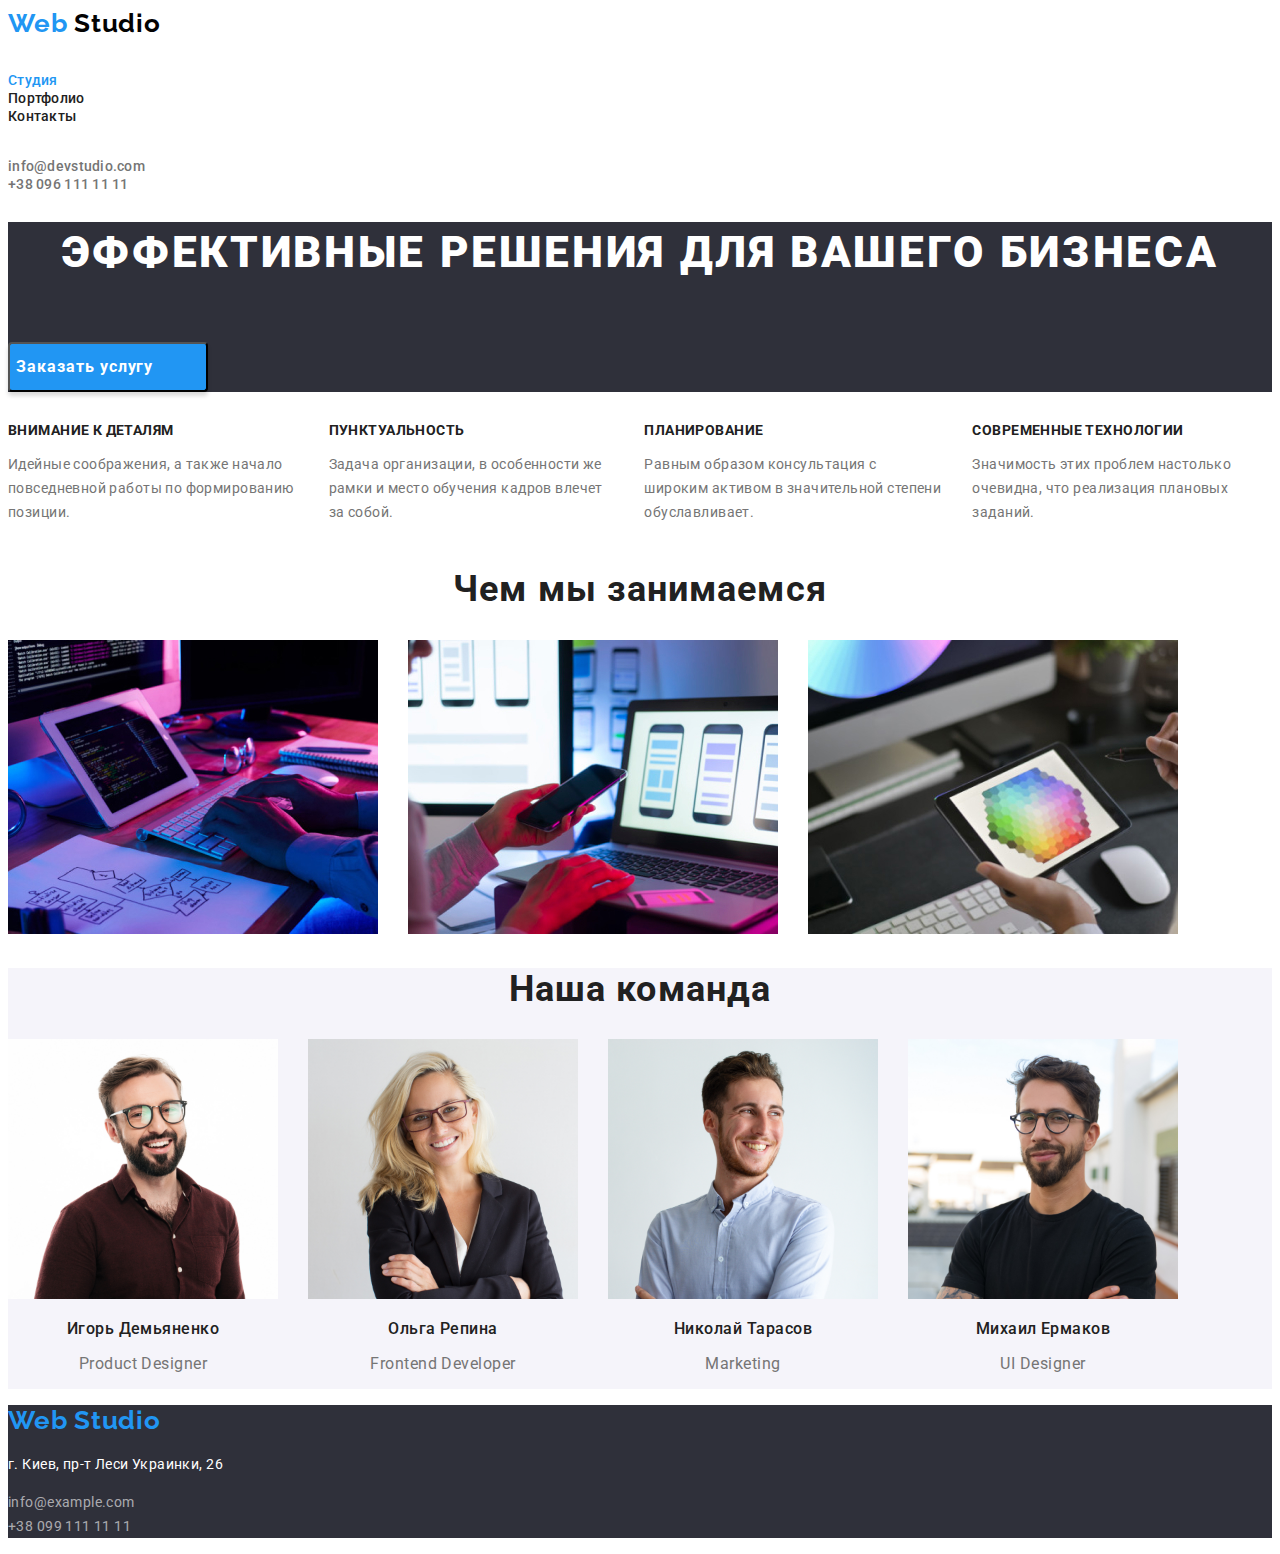
==== index.html @ d00d1851 "upd" ====
<!DOCTYPE html>
<html lang="ru">

<head>
    <meta charset="UTF-8" />
    <meta name="viewport" content="width=device-width, initial-scale=1.0" />
    <link rel="stylesheet" href="css/styles.css" />
    <link rel="preconnect" href="https://fonts.gstatic.com">
    <link rel="stylesheet"
        href="https://fonts.googleapis.com/css2?family=Raleway:wght@700&family=Roboto:wght@400;500;700;900&display=swap">
    <title>Web Studio</title>
</head>

<body>
    <header class="header">
        <div class="header-logo">
            <a href="./index.html" class="brand-logo">Web
                <span style="color: rgb(3, 3, 3);">Studio</span>
            </a>
        </div>
        <nav class="header-nav">
            <ul class="header-nav-list">
                <li class="header-nav-list-item">
                    <a class="header-nav-list-link header-nav-list-link_active" href="./index.html">Студия</a>
                </li>
                <li class="header-nav-list-item">
                    <a class="header-nav-list-link" href="./portfolio.html">Портфолио</a>
                </li>
                <li class="header-nav-list-item">
                    <a class="header-nav-list-link" href="#Контакты">Контакты</a>
                </li>
            </ul>
        </nav>
        <address class="address">
            <ul class="address-item">
                <li class="address-list">
                    <a class="address-mail" href="mailto:info@devstudio.com">info@devstudio.com</a>
                </li>
                <li class="address-list">
                    <a class="address-tel" href="tel:+380961111111">+38 096 111 11 11</a>
                </li>
            </ul>
        </address>
    </header>
    <main>
        <section class="hero">
            <h1 class="hero-title">Эффективные решения для вашего бизнеса</h1>
            <button class="modal-btn" type="button">Заказать услугу</button>
        </section>
        <section class="section-feature">
            <h2 hidden class="section-feature-title">Особенности</h2>
            <ul class="section-feature-item">
                <li class="section-feature-list">
                    <h3 class="section-feature-title">Внимание к деталям</h3>
                    <p class="section-feature-description">Идейные соображения, а также начало повседневной работы по формированию позиции.</p>
                </li>
                <li class="section-feature-list">
                    <h3 class="section-feature-title">Пунктуальность</h3>
                    <p class="section-feature-description">Задача организации, в особенности же рамки и место обучения кадров влечет за собой.</p>
                </li>
                <li class="section-feature-list">
                    <h3 class="section-feature-title">Планирование</h3>
                    <p class="section-feature-description">Равным образом консультация с широким активом в значительной степени обуславливает.</p>
                </li>
                <li class="section-feature-list">
                    <h3 class="section-feature-title">Современные технологии</h3>
                    <p class="section-feature-description">Значимость этих проблем настолько очевидна, что реализация плановых заданий.</p>
                </li>
            </ul>
        </section>
        <section class="services">
            <h2 class="section-services-title">Чем мы занимаемся</h2>
            <ul class="section-services-item">
                <li class="section-services-list">
                    <img src="./images/main-site-pics/workplace.jpg" alt="компьютер" width="370" height="294">
                </li>
                <li class="section-services-list">
                    <img src="./images/main-site-pics/desktop.jpg" alt="ноутбук" width="370" height="294">
                </li>
                <li class="section-services-list">
                    <img src="./images/main-site-pics/tablet.jpg" alt="планшет" width="370" height="294">
                </li>
            </ul>
        </section>
        <section class="section-team">
            <h2 class="section-team-title">Наша команда</h2>
            <ul class="section-team-item">
                <li class="section-team-list">
                    <img src="./images/main-site-team/igor.jpg" alt="Игорь Демьяненко" width="270" height="260" />
                    <h3 class="section-team-subtitle">Игорь Демьяненко</h3>
                    <p class="section-team-description">Product Designer</p>
                </li>
                <li class="section-team-list">
                    <img src="./images/main-site-team/olya.jpg" alt="Ольга Репина" width="270" height="260" />
                    <h3 class="section-team-subtitle">Ольга Репина</h3>
                    <p class="section-team-description">Frontend Developer</p>
                </li>
                <li class="section-team-list">
                    <img src="./images/main-site-team/kolya.jpg" alt="Николай Тарасов" width="270" height="260" />
                    <h3 class="section-team-subtitle">Николай Тарасов</h3>
                    <p class="section-team-description">Marketing</p>
                </li>
                <li class="section-team-list">
                    <img src="./images/main-site-team/misha.jpg" alt="Михаил Ермаков" width="270" height="260" />
                    <h3 class="section-team-subtitle">Михаил Ермаков</h3>
                    <p class="section-team-description">UI Designer</p>
                </li>
            </ul>
        </section>
    </main>
    <footer class="footer">
        <div class="footer-logo">
            <a href="./index.html" class="brand-logo">Web Studio<span style="color: rgb(255, 255, 255);"</span>
            </a>
        </div>
        <address class="footer-address">
            <ul class="footer-address-item">
                <li class="footer-address-list">
                    <p class="footer-address-description">г. Киев, пр-т Леси Украинки, 26</p>
                </li>
                <li class="footer-address-list">
                    <a class="footer-address-mail" href="mailto:info@example.com">info@example.com</a>
                </li>
                <li class="footer-address-list">
                    <a class="footer-address-tel" href="tel:+380991111111">+38 099 111 11 11</a>
                </li>
            </ul>
        </address>
    </footer>
</body>

</html>
---- css/styles.css ----
:root {
  --accent-color: #2196f3;
  --accent-background: #2196f3;
}

.address,
.footer-address {
  font-style: normal;
}

.brand-logo,
.header-nav-list-link:hover,
.header-nav-list-link:focus,
.address-mail:hover,
.address-mail:focus {
  color: var(--accent-color);
}

.modal-btn,
.filters-modal-btn:hover,
.filters-modal-btn:focus {
  background: var(--accent-color);
}

.section-feature-item,
.section-services-item,
.section-team-item,
.section-filters-item {
  display: flex;
}

li {
  list-style-type: none;
}
ul {
  padding-left: 0;
}

a {
  text-decoration: none;
}

.brand-logo {
  font-family: Raleway;
  font-weight: bold;
  font-size: 26px;
  line-height: 1.193;
  letter-spacing: 0.03em;
  width: 145px;
  height: 31px;
  left: 215px;
  top: 24px;
  margin-bottom: 25px;
  margin-top: 24px;
}

.header-nav-list {
  margin-left: 0px;
  margin-bottom: 32px;
  margin-top: 32px;
}

.header-nav-list-link {
  font-family: Roboto;
  font-weight: 500;
  font-size: 14px;
  line-height: 1.143;
  letter-spacing: 0.02em;
  color: #212121;
  margin-left: 0px;
  margin-bottom: 0px;
  margin-top: 0px;
}

.header-nav-list-link_active {
  color: #2196f3;
}

.address-mail,
.address-tel {
  font-family: Roboto;
  font-weight: 500;
  font-size: 14px;
  line-height: 1.143;
  letter-spacing: 0.02em;
  color: #757575;
}

.hero {
  left: 0px;
  top: 80px;
  background: #2f303a;
}

.hero-title {
  font-family: Roboto;
  font-weight: 900;
  font-size: 44px;
  line-height: 1.364;
  text-align: center;
  letter-spacing: 0.06em;
  text-transform: uppercase;
  color: #ffffff;
  padding-bottom: 30px;
}

.modal-btn {
  font-family: Roboto;
  font-weight: bold;
  font-size: 16px;
  line-height: 1.875;
  display: flex;
  align-items: center;
  text-align: center;
  letter-spacing: 0.06em;
  color: #ffffff;
  box-shadow: 0px 4px 4px rgba(0, 0, 0, 0.15);
  border-radius: 4px;
  width: 200px;
  height: 50px;
  left: 700px;
  top: 430px;
}

.modal-btn:hover,
.modal-btn:focus {
  background: #188ce8;
}

.section-feature-list {
  margin-right: 30px;
}
.section-feature-title {
  font-family: Roboto;
  font-weight: bold;
  font-size: 14px;
  line-height: 1.143;
  letter-spacing: 0.03em;
  text-transform: uppercase;
  color: #212121;
}

.section-feature-description {
  font-family: Roboto;
  font-weight: normal;
  font-size: 14px;
  line-height: 1.715;
  letter-spacing: 0.03em;
  color: #757575;
}

.section-services-list {
  margin-right: 30px;
}

.section-services-title {
  font-family: Roboto;
  font-weight: bold;
  font-size: 36px;
  line-height: 1.167;
  text-align: center;
  letter-spacing: 0.03em;
  color: #212121;
}

.section-team {
  background: #f5f4fa;
}

.section-team-list {
  margin-right: 30px;
}

.section-team-title {
  font-family: Roboto;
  font-weight: bold;
  font-size: 36px;
  line-height: 1.167;
  text-align: center;
  letter-spacing: 0.03em;
  color: #212121;
}

.section-team-subtitle {
  font-family: Roboto;
  font-weight: 500;
  font-size: 16px;
  line-height: 1.187;
  text-align: center;
  letter-spacing: 0.03em;
  color: #212121;
}
.section-team-description {
  font-family: Roboto;
  font-weight: normal;
  font-size: 16px;
  line-height: 1.187;
  text-align: center;
  letter-spacing: 0.03em;
  color: #757575;
}

.footer {
  background: #2f303a;
}
.footer-address-description {
  font-family: Roboto;
  font-weight: normal;
  font-size: 14px;
  line-height: 1.715;
  letter-spacing: 0.03em;
  color: #ffffff;
}

.footer-address-mail,
.footer-address-tel {
  font-family: Roboto;
  font-weight: normal;
  font-size: 14px;
  line-height: 1.715;
  letter-spacing: 0.03em;
  color: rgba(255, 255, 255, 0.6);
}

.section-filters-item {
  margin-bottom: 20px;
}

.filters-modal-btn_active {
  background-color: #2196f3;
}

.filters-modal-btn {
  font-family: Roboto;
  font-weight: 500;
  font-size: 16px;
  line-height: 2;
  text-align: center;
  letter-spacing: 0.03em;
  color: #212121;
  background: #f5f4fa;
  box-shadow: 0px 3px 1px rgba(0, 0, 0, 0.1), 0px 1px 2px rgba(0, 0, 0, 0.08),
    0px 2px 2px rgba(0, 0, 0, 0.12);
  border-radius: 4px;
  padding-top: 6px;
  padding-bottom: 6px;
  padding-right: 22px;
  padding-left: 22px;
  margin-right: 8px;
  margin-bottom: 50px;
}
.filters-modal-btn:hover,
.filters-modal-btn:focus {
  color: #ffffff;
}

.projects-list {
  margin-right: 30px;
}
.projects-item {
  display: flex;
  flex-wrap: wrap;
}

.projects-subtitle {
  font-family: Roboto;
  font-weight: bold;
  font-size: 18px;
  line-height: 2;
  letter-spacing: 0.06em;
  color: #212121;
}

.projects-subtitle-description {
  font-family: Roboto;
  font-weight: normal;
  font-size: 16px;
  line-height: 1.875;
  letter-spacing: 0.03em;
  color: #757575;
}

.footer-address-description,
.footer-address-mail,
.footer-address-tel {
  font-family: Roboto;
  font-weight: normal;
  font-size: 14px;
  line-height: 1.715;
  letter-spacing: 0.03em;
}
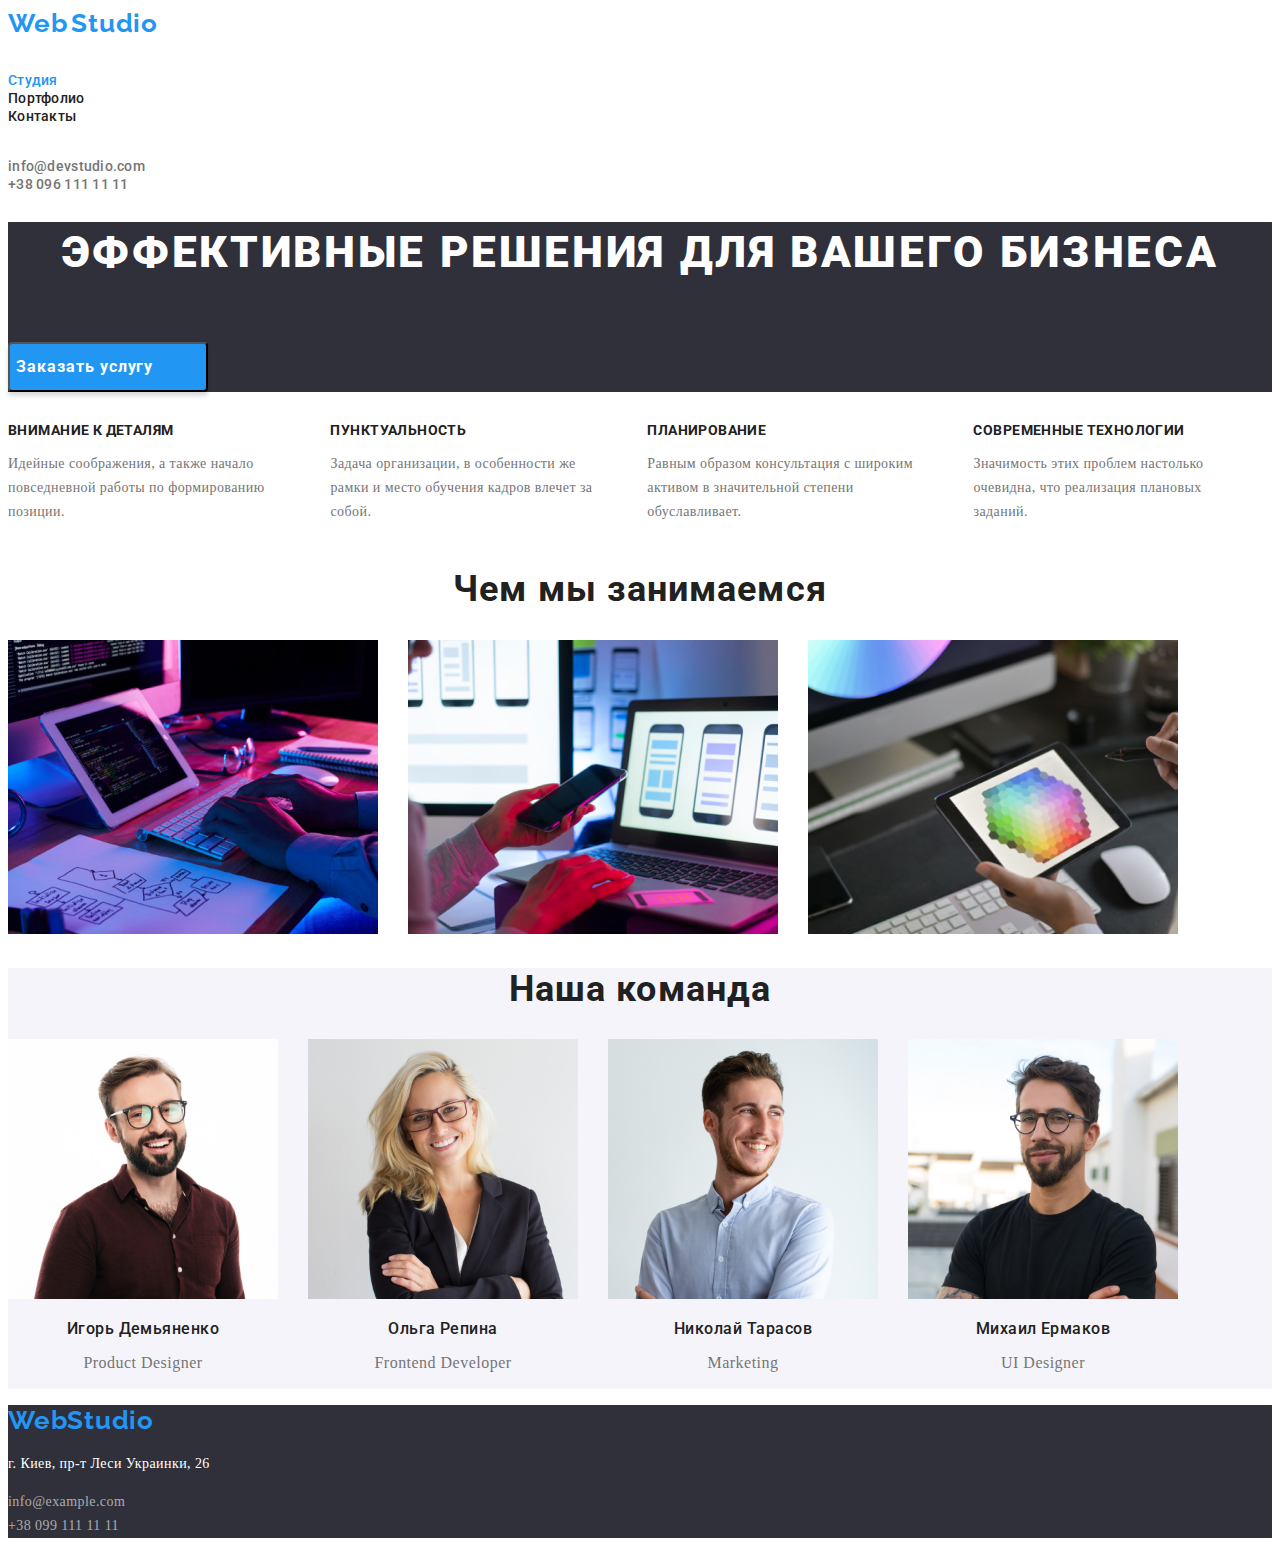
==== commit 95a6f71f: "+шрифт, замена фоток опять" ====
--- a/index.html
+++ b/index.html
@@ -14,8 +14,9 @@
 <body>
     <header class="header">
         <div class="header-logo">
-            <a href="./index.html" class="brand-logo">Web
-                <span style="color: rgb(3, 3, 3);">Studio</span>
+            <a href="./index.html">
+                <span class="brand-logo">Web</span>
+                <span class="brand-logo">Studio</span>
             </a>
         </div>
         <nav class="header-nav">
@@ -110,7 +111,7 @@
     </main>
     <footer class="footer">
         <div class="footer-logo">
-            <a href="./index.html" class="brand-logo">Web Studio<span style="color: rgb(255, 255, 255);"</span>
+            <a href="./index.html" class="brand-logo">WebStudio<span style="color: rgb(255, 255, 255);"></span>
             </a>
         </div>
         <address class="footer-address">
--- a/css/styles.css
+++ b/css/styles.css
@@ -141,7 +141,7 @@
 }
 
 .section-feature-description {
-  font-family: Roboto;
+  font-family: Roboto, sans-serif
   font-weight: normal;
   font-size: 14px;
   line-height: 1.715;
@@ -191,7 +191,7 @@
   color: #212121;
 }
 .section-team-description {
-  font-family: Roboto;
+  font-family: Roboto, sans-serif
   font-weight: normal;
   font-size: 16px;
   line-height: 1.187;
@@ -204,7 +204,7 @@
   background: #2f303a;
 }
 .footer-address-description {
-  font-family: Roboto;
+  font-family: Roboto, sans-serif
   font-weight: normal;
   font-size: 14px;
   line-height: 1.715;
@@ -214,7 +214,7 @@
 
 .footer-address-mail,
 .footer-address-tel {
-  font-family: Roboto;
+  font-family: Roboto, sans-serif
   font-weight: normal;
   font-size: 14px;
   line-height: 1.715;
@@ -272,7 +272,7 @@
 }
 
 .projects-subtitle-description {
-  font-family: Roboto;
+  font-family: Roboto, sans-serif
   font-weight: normal;
   font-size: 16px;
   line-height: 1.875;
@@ -283,9 +283,9 @@
 .footer-address-description,
 .footer-address-mail,
 .footer-address-tel {
-  font-family: Roboto;
-  font-weight: normal;
-  font-size: 14px;
-  line-height: 1.715;
-  letter-spacing: 0.03em;
-}
+  font-family: Roboto, sans-serif
+  font-weight: normal;
+  font-size: 14px;
+  line-height: 1.715;
+  letter-spacing: 0.03em;
+}
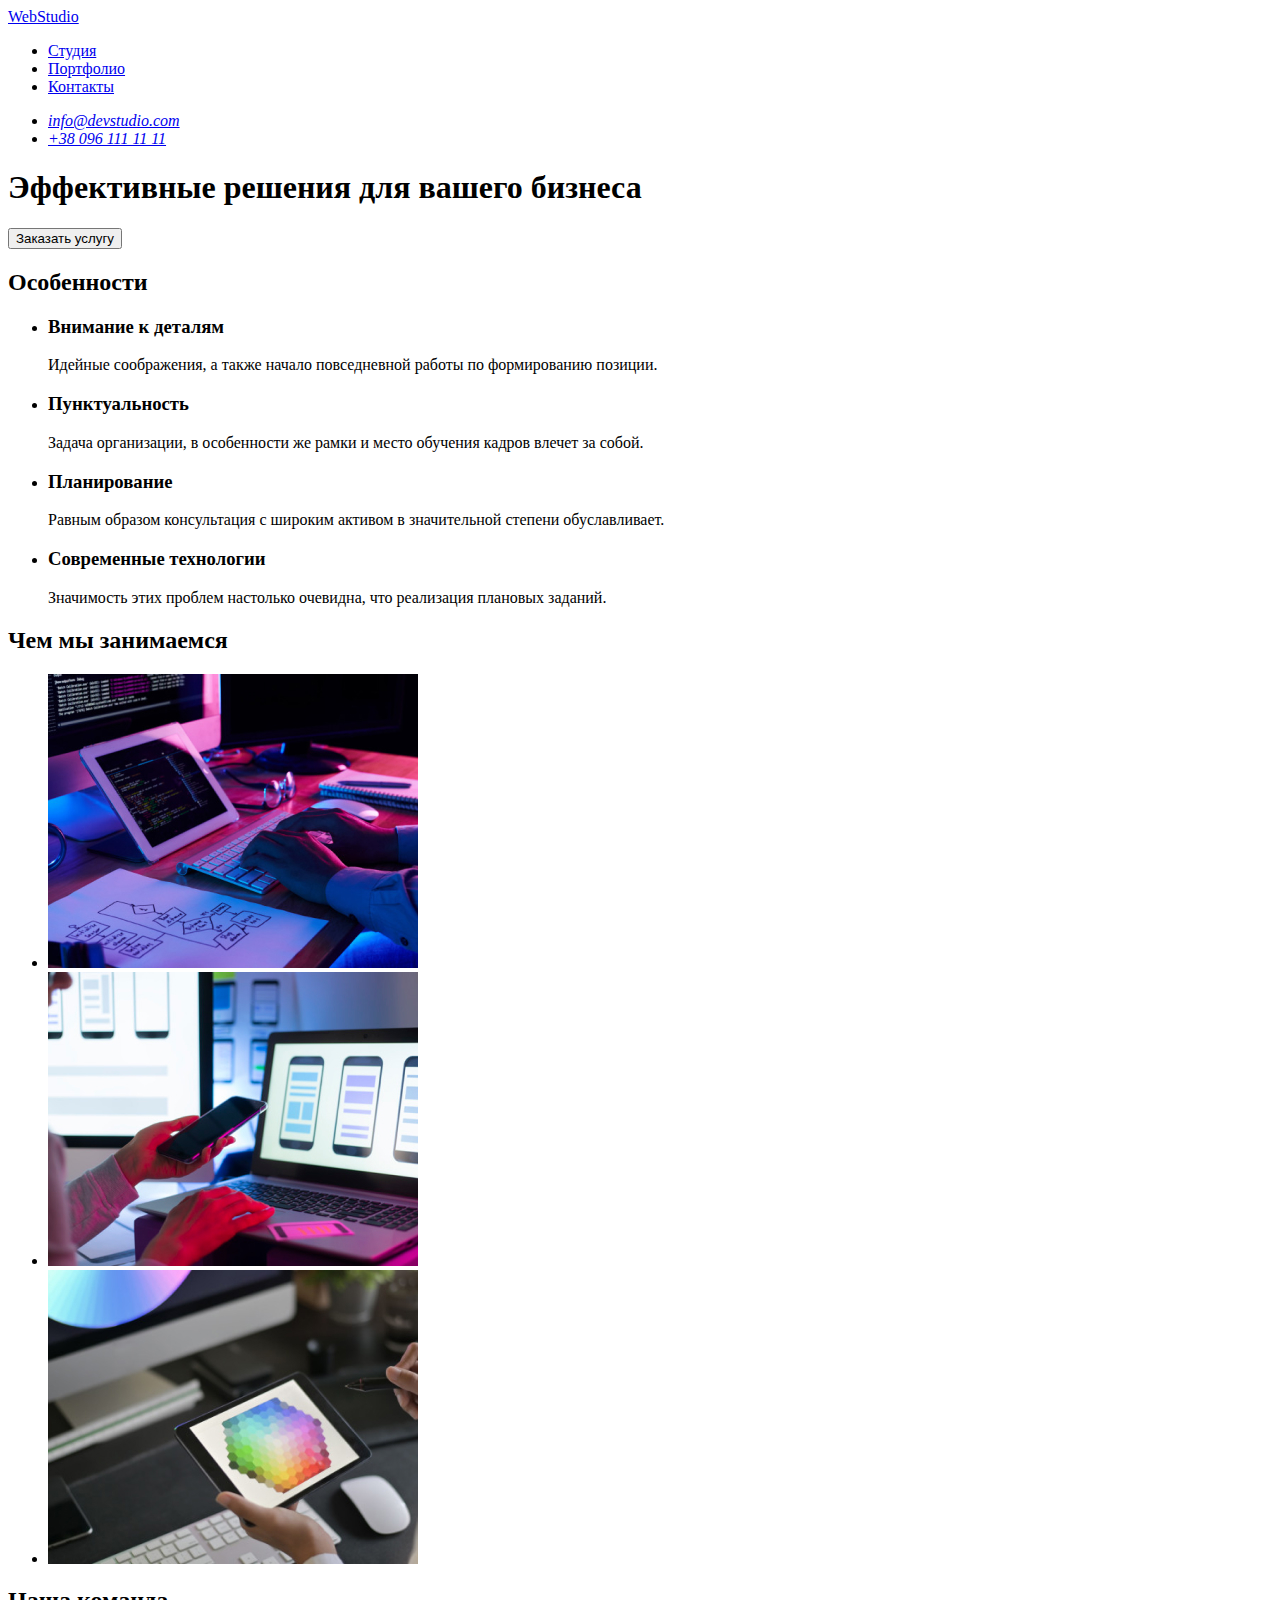
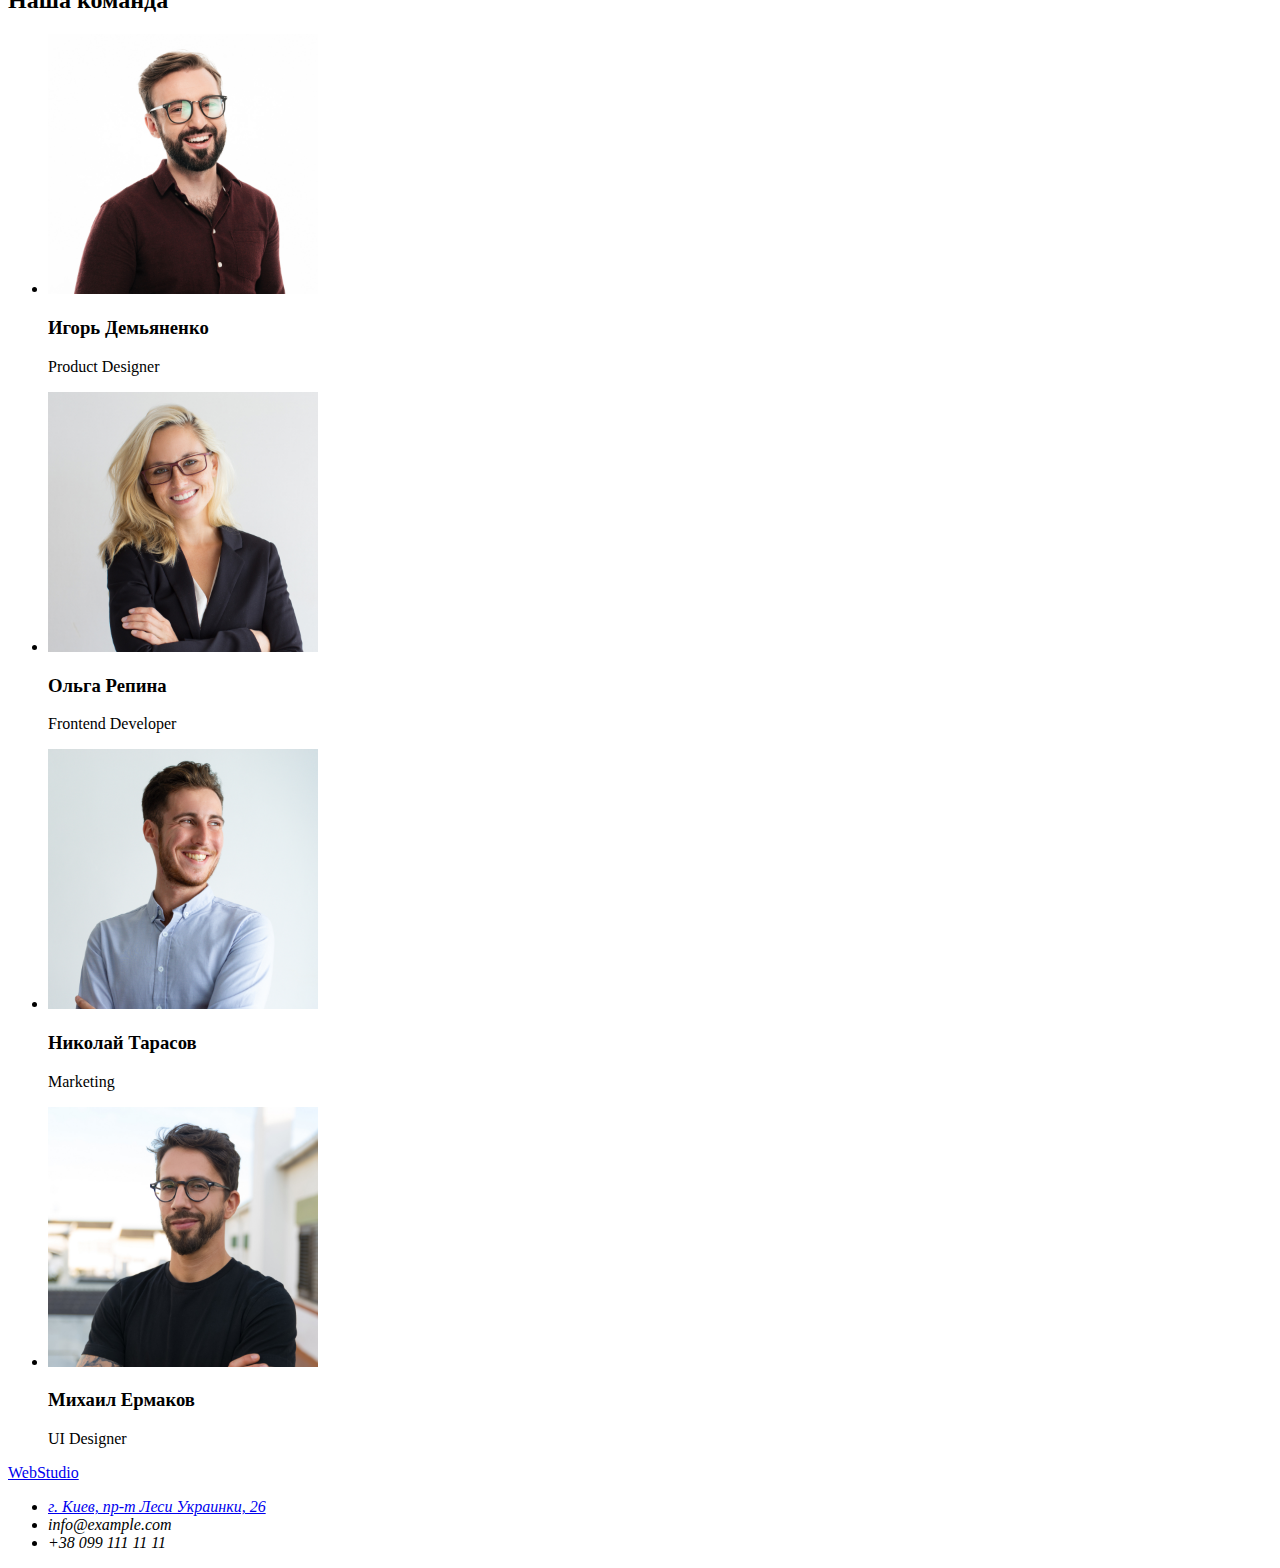
==== commit 37b45cc0: "закинул файлы с переделаной первой дз, старые поместил в папку hw-02-beta" ====
--- a/index.html
+++ b/index.html
@@ -1,133 +1,105 @@
 <!DOCTYPE html>
 <html lang="ru">
-
 <head>
-    <meta charset="UTF-8" />
-    <meta name="viewport" content="width=device-width, initial-scale=1.0" />
-    <link rel="stylesheet" href="css/styles.css" />
-    <link rel="preconnect" href="https://fonts.gstatic.com">
-    <link rel="stylesheet"
-        href="https://fonts.googleapis.com/css2?family=Raleway:wght@700&family=Roboto:wght@400;500;700;900&display=swap">
-    <title>Web Studio</title>
+    <meta charset="UTF-8">
+    <meta name="viewport" content="width=device-width, initial-scale=1.0">
+    <title>WebStudio</title>
 </head>
 
 <body>
-    <header class="header">
-        <div class="header-logo">
-            <a href="./index.html">
-                <span class="brand-logo">Web</span>
-                <span class="brand-logo">Studio</span>
-            </a>
-        </div>
-        <nav class="header-nav">
-            <ul class="header-nav-list">
-                <li class="header-nav-list-item">
-                    <a class="header-nav-list-link header-nav-list-link_active" href="./index.html">Студия</a>
-                </li>
-                <li class="header-nav-list-item">
-                    <a class="header-nav-list-link" href="./portfolio.html">Портфолио</a>
-                </li>
-                <li class="header-nav-list-item">
-                    <a class="header-nav-list-link" href="#Контакты">Контакты</a>
-                </li>
+    <!-- Хэддер -->
+    <header>
+        <nav>
+            <a href="./index.html">WebStudio</a>
+            <ul>
+                <li><a href="#">Студия</a></li>
+                <li><a href="#">Портфолио</a></li>
+                <li><a href="#">Контакты</a></li>
             </ul>
         </nav>
-        <address class="address">
-            <ul class="address-item">
-                <li class="address-list">
-                    <a class="address-mail" href="mailto:info@devstudio.com">info@devstudio.com</a>
-                </li>
-                <li class="address-list">
-                    <a class="address-tel" href="tel:+380961111111">+38 096 111 11 11</a>
-                </li>
+        <address>
+            <ul>
+                <li><a href="mailto:info@devstudio.com">info@devstudio.com</a></li>
+                <li><a href="tel+380961111111">+38 096 111 11 11</a></li>
             </ul>
         </address>
     </header>
+    <!-- Мэйн -->
     <main>
-        <section class="hero">
-            <h1 class="hero-title">Эффективные решения для вашего бизнеса</h1>
-            <button class="modal-btn" type="button">Заказать услугу</button>
-        </section>
-        <section class="section-feature">
-            <h2 hidden class="section-feature-title">Особенности</h2>
-            <ul class="section-feature-item">
-                <li class="section-feature-list">
-                    <h3 class="section-feature-title">Внимание к деталям</h3>
-                    <p class="section-feature-description">Идейные соображения, а также начало повседневной работы по формированию позиции.</p>
+        <!-- Эффективные решения для вашего бизнеса -->
+        <section>
+            <div>
+                <h1>Эффективные решения для вашего бизнеса</h1>
+                <button type="button">Заказать услугу</button>
+            </div>
+        </section>  
+        <!-- Особенности (добавил h2 для семантики, что бы всё было правильно-->
+        <section>
+            <h2>Особенности</h2>
+            <ul>
+                <li>
+                    <h3>Внимание к деталям</h3>
+                    <p>Идейные соображения, а также начало повседневной работы по формированию позиции.</p>
                 </li>
-                <li class="section-feature-list">
-                    <h3 class="section-feature-title">Пунктуальность</h3>
-                    <p class="section-feature-description">Задача организации, в особенности же рамки и место обучения кадров влечет за собой.</p>
+                <li>
+                    <h3>Пунктуальность</h3>
+                    <p>Задача организации, в особенности же рамки и место обучения кадров влечет за собой.</p>
                 </li>
-                <li class="section-feature-list">
-                    <h3 class="section-feature-title">Планирование</h3>
-                    <p class="section-feature-description">Равным образом консультация с широким активом в значительной степени обуславливает.</p>
+                <li>
+                    <h3>Планирование</h3>
+                    <p>Равным образом консультация с широким активом в значительной степени обуславливает.</p>
                 </li>
-                <li class="section-feature-list">
-                    <h3 class="section-feature-title">Современные технологии</h3>
-                    <p class="section-feature-description">Значимость этих проблем настолько очевидна, что реализация плановых заданий.</p>
+                <li>
+                    <h3>Современные технологии</h3>
+                    <p>Значимость этих проблем настолько очевидна, что реализация плановых заданий.</p>
                 </li>
             </ul>
         </section>
-        <section class="services">
-            <h2 class="section-services-title">Чем мы занимаемся</h2>
-            <ul class="section-services-item">
-                <li class="section-services-list">
-                    <img src="./images/main-site-pics/workplace.jpg" alt="компьютер" width="370" height="294">
-                </li>
-                <li class="section-services-list">
-                    <img src="./images/main-site-pics/desktop.jpg" alt="ноутбук" width="370" height="294">
-                </li>
-                <li class="section-services-list">
-                    <img src="./images/main-site-pics/tablet.jpg" alt="планшет" width="370" height="294">
-                </li>
+        <!--Чем мы занимаемся -->
+        <section>
+            <h2>Чем мы занимаемся</h2>
+            <ul>
+                <li><img src="./images/what-we-do/workplace.jpg" alt="Рабочий стол" width="370" height="294"></li>
+                <li><img src="./images/what-we-do/desktop.jpg" alt="Ноубук" width="370" height="294"></li>
+                <li><img src="./images/what-we-do/tablet.jpg" alt="Планшет" width="370" height="294"></li>
             </ul>
         </section>
-        <section class="section-team">
-            <h2 class="section-team-title">Наша команда</h2>
-            <ul class="section-team-item">
-                <li class="section-team-list">
-                    <img src="./images/main-site-team/igor.jpg" alt="Игорь Демьяненко" width="270" height="260" />
-                    <h3 class="section-team-subtitle">Игорь Демьяненко</h3>
-                    <p class="section-team-description">Product Designer</p>
+        <!-- Наша команда -->
+        <section>
+            <h2>Наша команда</h2>
+            <ul>
+                <li>
+                    <img src="./images/our-team/igor.jpg" alt="Игорь Демьяненко" width="270" height="260">
+                    <h3>Игорь Демьяненко</h3>
+                    <p lang="en">Product Designer</p>
                 </li>
-                <li class="section-team-list">
-                    <img src="./images/main-site-team/olya.jpg" alt="Ольга Репина" width="270" height="260" />
-                    <h3 class="section-team-subtitle">Ольга Репина</h3>
-                    <p class="section-team-description">Frontend Developer</p>
+                <li><img src="./images/our-team/olya.jpg" alt="Ольга Репина" width="270" height="260">
+                    <h3>Ольга Репина</h3>
+                    <p lang="en">Frontend Developer</p>
                 </li>
-                <li class="section-team-list">
-                    <img src="./images/main-site-team/kolya.jpg" alt="Николай Тарасов" width="270" height="260" />
-                    <h3 class="section-team-subtitle">Николай Тарасов</h3>
-                    <p class="section-team-description">Marketing</p>
+                <li>
+                    <img src="./images/our-team/kolya.jpg" alt="Николай Тарасов" width="270" height="260">
+                    <h3>Николай Тарасов</h3>
+                    <p lang="en">Marketing</p>
                 </li>
-                <li class="section-team-list">
-                    <img src="./images/main-site-team/misha.jpg" alt="Михаил Ермаков" width="270" height="260" />
-                    <h3 class="section-team-subtitle">Михаил Ермаков</h3>
-                    <p class="section-team-description">UI Designer</p>
+                <li>
+                    <img src="./images/our-team/misha.jpg" alt="Михаил Ермаков" width="270" height="260">
+                    <h3>Михаил Ермаков</h3>
+                    <p lang="en">UI Designer</p>
                 </li>
             </ul>
         </section>
     </main>
-    <footer class="footer">
-        <div class="footer-logo">
-            <a href="./index.html" class="brand-logo">WebStudio<span style="color: rgb(255, 255, 255);"></span>
-            </a>
-        </div>
-        <address class="footer-address">
-            <ul class="footer-address-item">
-                <li class="footer-address-list">
-                    <p class="footer-address-description">г. Киев, пр-т Леси Украинки, 26</p>
-                </li>
-                <li class="footer-address-list">
-                    <a class="footer-address-mail" href="mailto:info@example.com">info@example.com</a>
-                </li>
-                <li class="footer-address-list">
-                    <a class="footer-address-tel" href="tel:+380991111111">+38 099 111 11 11</a>
-                </li>
+    <!-- Футер -->
+    <footer>
+        <a href="./index.html">WebStudio</a>
+        <address>
+            <ul>
+                <li><a href="https://goo.gl/maps/YreS3gh4uBGcfshq7" target="_blank">г. Киев, пр-т Леси Украинки, 26</a></li>
+                <li><a href="mailto:info@example.com"></a>info@example.com</li>
+                <li><a href="tel:+380991111111"></a>+38 099 111 11 11</li>
             </ul>
         </address>
     </footer>
 </body>
-
 </html>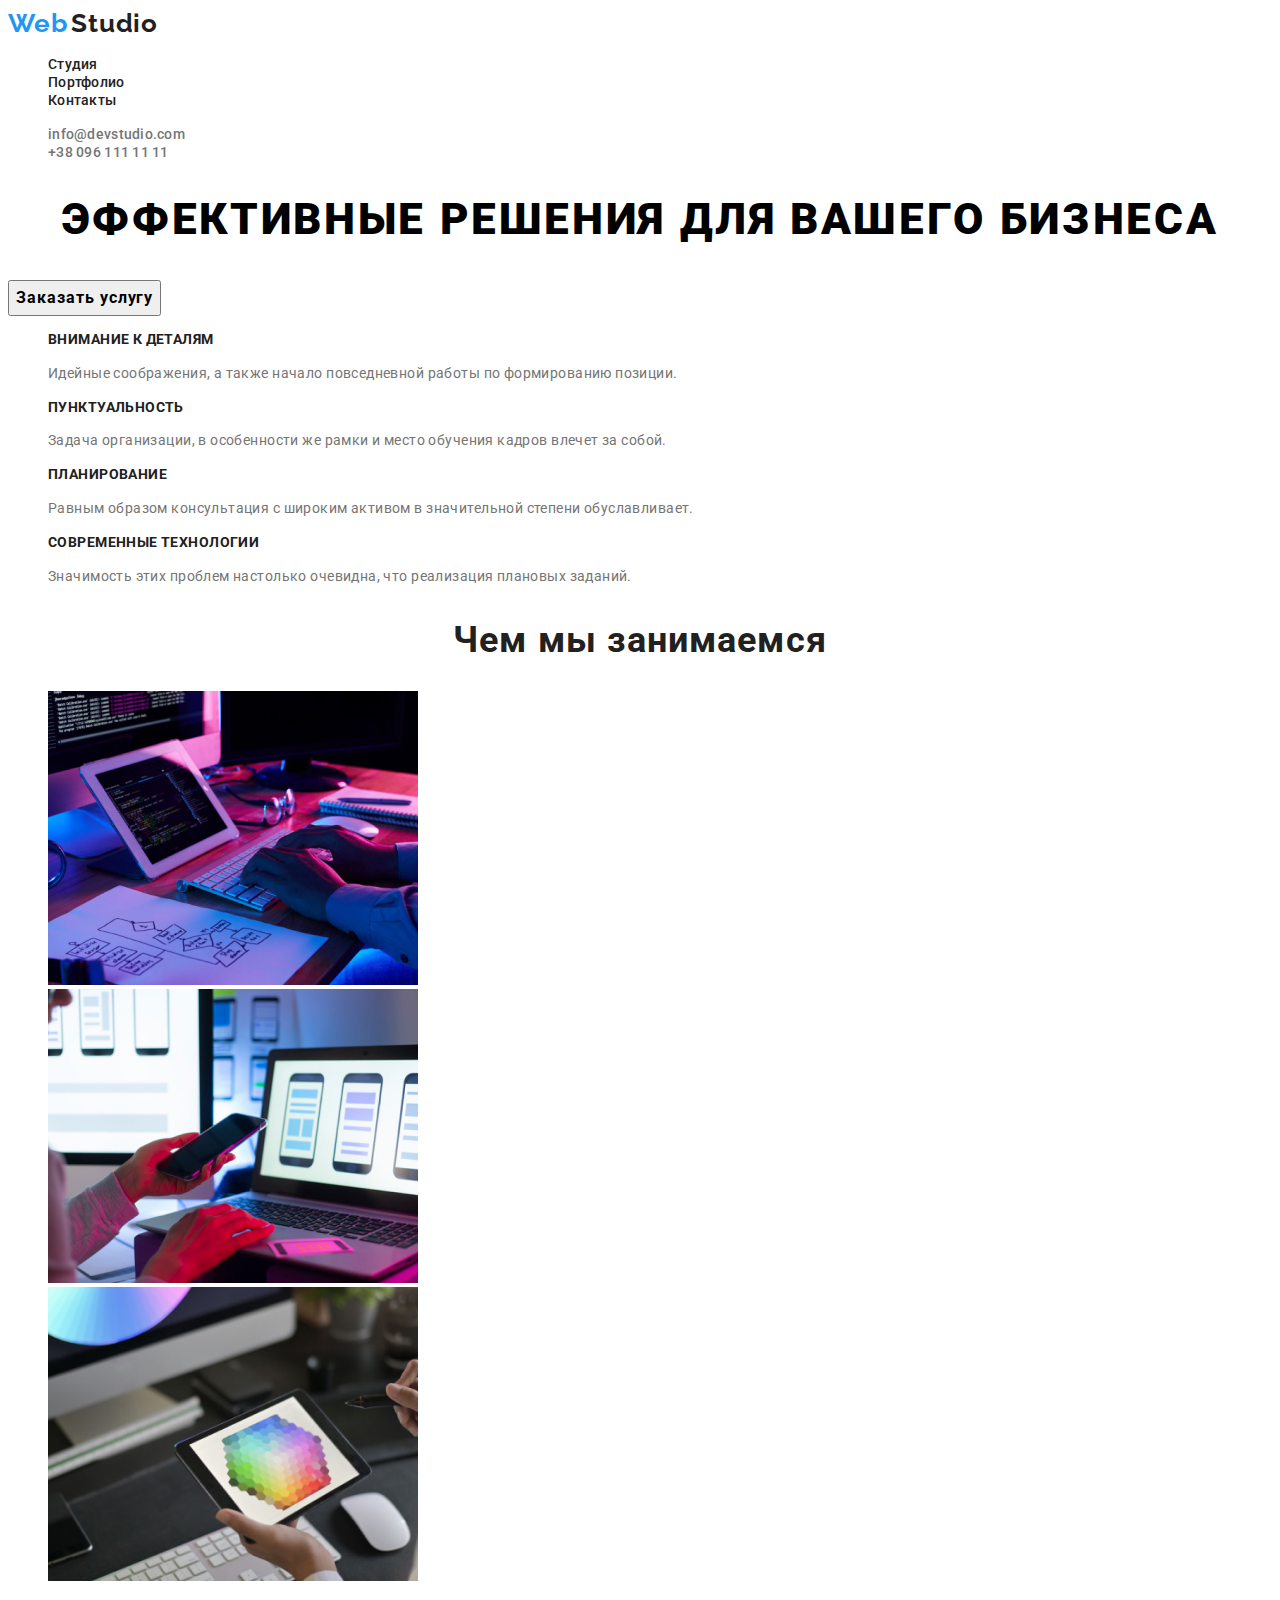
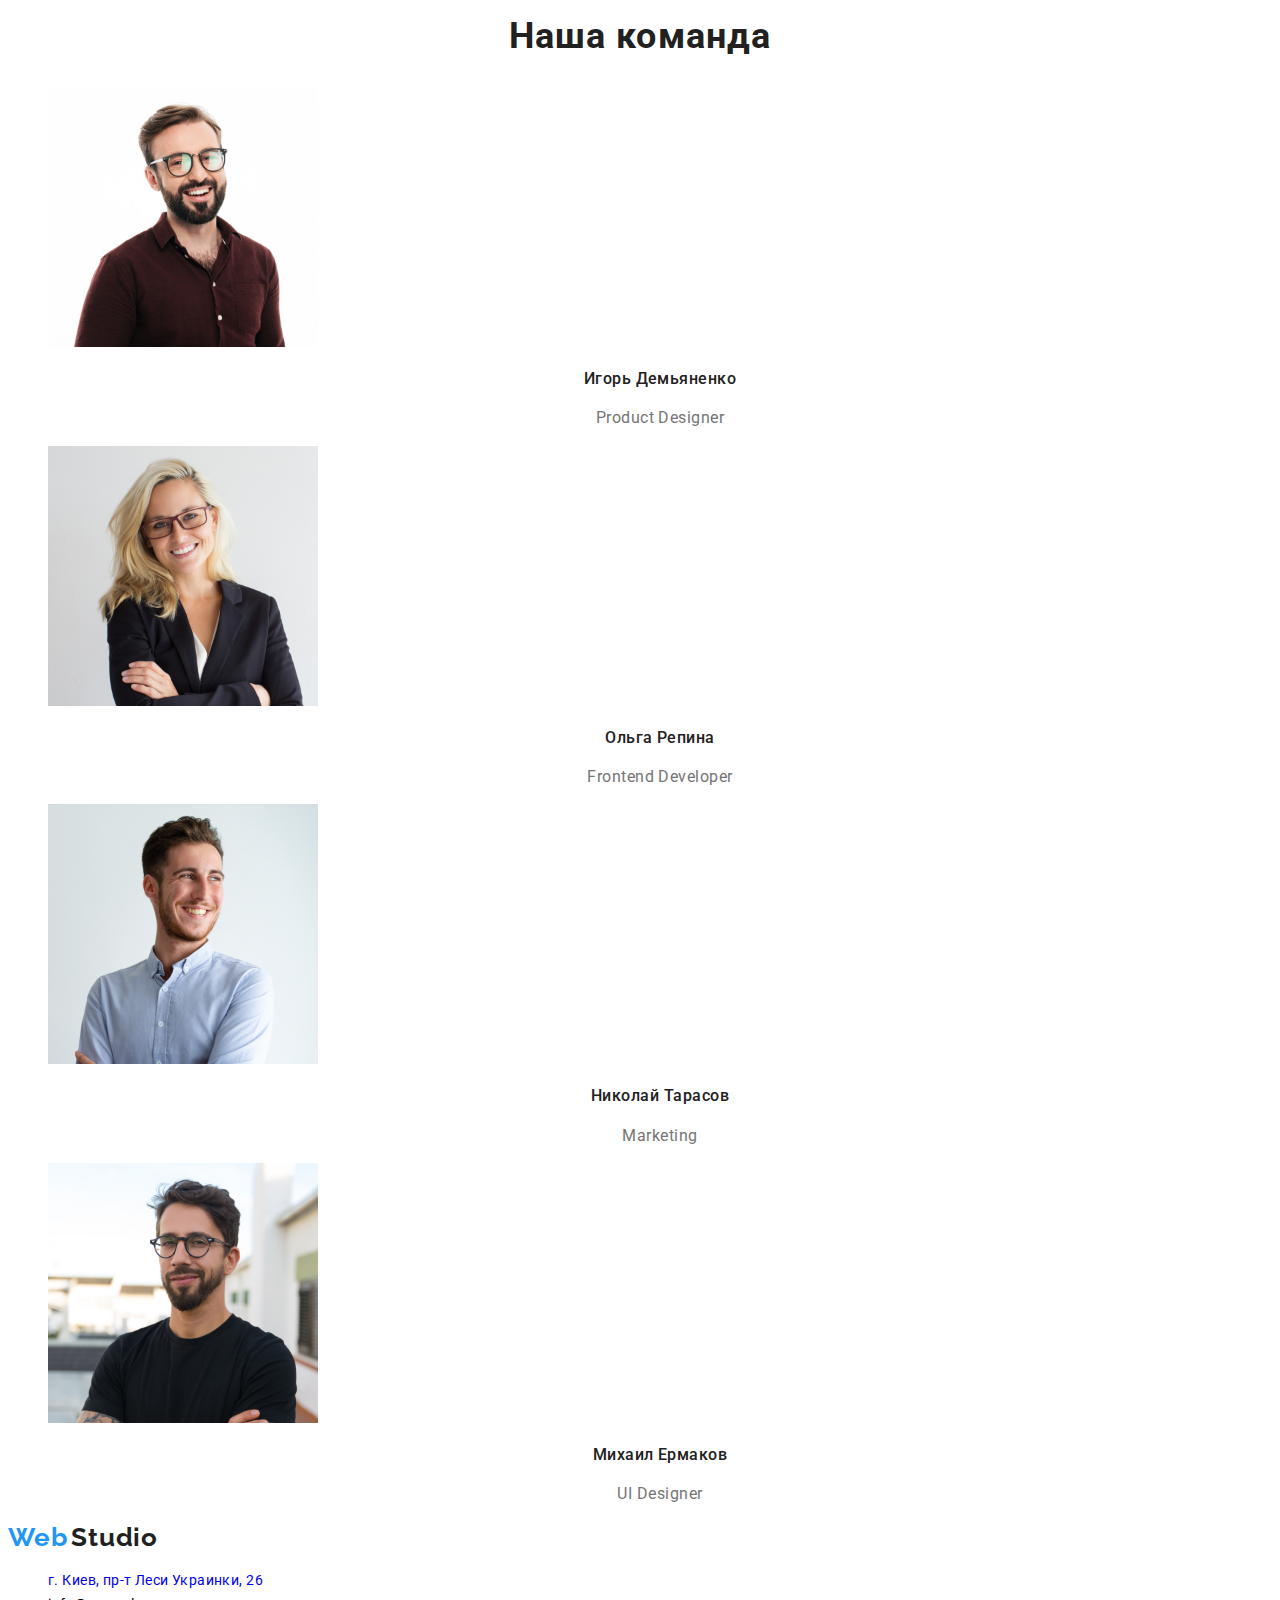
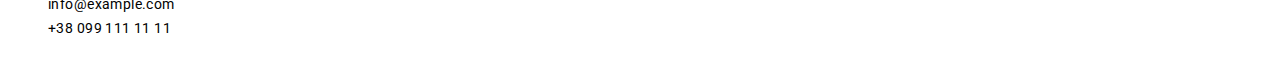
==== commit a2930a01: "Дописал второе дз. остались проблемы" ====
--- a/index.html
+++ b/index.html
@@ -4,60 +4,66 @@
     <meta charset="UTF-8">
     <meta name="viewport" content="width=device-width, initial-scale=1.0">
     <title>WebStudio</title>
+    <link rel="preconnect" href="https://fonts.gstatic.com">
+    <link href="https://fonts.googleapis.com/css2?family=Raleway:wght@700&family=Roboto:wght@400;500;700;900&display=swap"
+    rel="stylesheet">
+    <link rel="stylesheet" href="./css/styles.css">
+    <link rel="stylesheet" href="./css/normalize-css.css">
 </head>
 
 <body>
     <!-- Хэддер -->
-    <header>
-        <nav>
-            <a href="./index.html">WebStudio</a>
+    <header class="header">
+        <nav class="nav-list">
+            <a href="./index.html">
+                <span class="logo-web">Web</span>
+                <span class="logo-studio">Studio</span>
+            </a>
+            <ul class="nav-list-items">
+                <li><a class="nav-list-link current" href="./index.html">Студия</a></li>
+                <li><a class="nav-list-link" href="./portfolio.html">Портфолио</a></li>
+                <li><a class="nav-list-link" href="#">Контакты</a></li>
+            </ul> 
+        </nav>
+        <address class="header-address">
             <ul>
-                <li><a href="#">Студия</a></li>
-                <li><a href="#">Портфолио</a></li>
-                <li><a href="#">Контакты</a></li>
-            </ul>
-        </nav>
-        <address>
-            <ul>
-                <li><a href="mailto:info@devstudio.com">info@devstudio.com</a></li>
-                <li><a href="tel+380961111111">+38 096 111 11 11</a></li>
+                <li><a class="header-address-mail" href="mailto:info@devstudio.com">info@devstudio.com</a></li>
+                <li><a class="header-address-tel" href="tel+380961111111">+38 096 111 11 11</a></li>
             </ul>
         </address>
     </header>
     <!-- Мэйн -->
     <main>
         <!-- Эффективные решения для вашего бизнеса -->
-        <section>
-            <div>
-                <h1>Эффективные решения для вашего бизнеса</h1>
-                <button type="button">Заказать услугу</button>
-            </div>
+        <section class="hero">
+                <h1 class="hero-title">Эффективные решения для вашего бизнеса</h1>
+                <button type="button" class="hero-button">Заказать услугу</button>
         </section>  
         <!-- Особенности (добавил h2 для семантики, что бы всё было правильно-->
-        <section>
-            <h2>Особенности</h2>
+        <section class="feautures-list">
+            <h2 class="visually-hidden">Особенности</h2>
             <ul>
                 <li>
-                    <h3>Внимание к деталям</h3>
-                    <p>Идейные соображения, а также начало повседневной работы по формированию позиции.</p>
+                    <h3 class="feautures-list-item">Внимание к деталям</h3>
+                    <p class="feautures-list-desc">Идейные соображения, а также начало повседневной работы по формированию позиции.</p>
                 </li>
                 <li>
-                    <h3>Пунктуальность</h3>
-                    <p>Задача организации, в особенности же рамки и место обучения кадров влечет за собой.</p>
+                    <h3 class="feautures-list-item">Пунктуальность</h3>
+                    <p class="feautures-list-desc">Задача организации, в особенности же рамки и место обучения кадров влечет за собой.</p>
                 </li>
                 <li>
-                    <h3>Планирование</h3>
-                    <p>Равным образом консультация с широким активом в значительной степени обуславливает.</p>
+                    <h3 class="feautures-list-item">Планирование</h3>
+                    <p class="feautures-list-desc">Равным образом консультация с широким активом в значительной степени обуславливает.</p>
                 </li>
                 <li>
-                    <h3>Современные технологии</h3>
-                    <p>Значимость этих проблем настолько очевидна, что реализация плановых заданий.</p>
+                    <h3 class="feautures-list-item">Современные технологии</h3>
+                    <p class="feautures-list-desc">Значимость этих проблем настолько очевидна, что реализация плановых заданий.</p>
                 </li>
             </ul>
         </section>
         <!--Чем мы занимаемся -->
-        <section>
-            <h2>Чем мы занимаемся</h2>
+        <section class="what-we-do">
+            <h2 class="what-we-do-title">Чем мы занимаемся</h2>
             <ul>
                 <li><img src="./images/what-we-do/workplace.jpg" alt="Рабочий стол" width="370" height="294"></li>
                 <li><img src="./images/what-we-do/desktop.jpg" alt="Ноубук" width="370" height="294"></li>
@@ -65,39 +71,42 @@
             </ul>
         </section>
         <!-- Наша команда -->
-        <section>
-            <h2>Наша команда</h2>
+        <section class="our-team">
+            <h2 class="our-team-title">Наша команда</h2>
             <ul>
-                <li>
+                <li class="our-team-mates">
                     <img src="./images/our-team/igor.jpg" alt="Игорь Демьяненко" width="270" height="260">
-                    <h3>Игорь Демьяненко</h3>
-                    <p lang="en">Product Designer</p>
+                    <h3 class="our-team-mates-people">Игорь Демьяненко</h3>
+                    <p lang="en" class="our-team-mates-role">Product Designer</p>
                 </li>
-                <li><img src="./images/our-team/olya.jpg" alt="Ольга Репина" width="270" height="260">
-                    <h3>Ольга Репина</h3>
-                    <p lang="en">Frontend Developer</p>
+                <li class="our-team-mates"><img src="./images/our-team/olya.jpg" alt="Ольга Репина" width="270" height="260">
+                    <h3 class="our-team-mates-people">Ольга Репина</h3>
+                    <p lang="en" class="our-team-mates-role">Frontend Developer</p>
                 </li>
-                <li>
+                <li class="our-team-mates">
                     <img src="./images/our-team/kolya.jpg" alt="Николай Тарасов" width="270" height="260">
-                    <h3>Николай Тарасов</h3>
-                    <p lang="en">Marketing</p>
+                    <h3 class="our-team-mates-people">Николай Тарасов</h3>
+                    <p lang="en" class="our-team-mates-role">Marketing</p>
                 </li>
-                <li>
+                <li class="our-team-mates">
                     <img src="./images/our-team/misha.jpg" alt="Михаил Ермаков" width="270" height="260">
-                    <h3>Михаил Ермаков</h3>
-                    <p lang="en">UI Designer</p>
+                    <h3 class="our-team-mates-people">Михаил Ермаков</h3>
+                    <p lang="en" class="our-team-mates-role">UI Designer</p>
                 </li>
             </ul>
         </section>
     </main>
     <!-- Футер -->
-    <footer>
-        <a href="./index.html">WebStudio</a>
-        <address>
+    <footer class="footer">
+        <a href="./index.html">
+            <span class="logo-web">Web</span>
+            <span class="logo-studio">Studio</span>
+        </a>
+        <address class="footer-address">
             <ul>
-                <li><a href="https://goo.gl/maps/YreS3gh4uBGcfshq7" target="_blank">г. Киев, пр-т Леси Украинки, 26</a></li>
-                <li><a href="mailto:info@example.com"></a>info@example.com</li>
-                <li><a href="tel:+380991111111"></a>+38 099 111 11 11</li>
+                <li class="footer-address-map"><a href="https://goo.gl/maps/YreS3gh4uBGcfshq7" target="_blank">г. Киев, пр-т Леси Украинки, 26</a></li>
+                <li class="footer-address-mail"><a href="mailto:info@example.com"></a>info@example.com</li>
+                <li class="footer-address-tel"><a href="tel:+380991111111"></a>+38 099 111 11 11</li>
             </ul>
         </address>
     </footer>
--- a/css/styles.css
+++ b/css/styles.css
@@ -0,0 +1,244 @@
+/*
+color: var(--accent-color) ----- accent
+color: var(--primary-color) ----- primary
+color: var(--secondary-color) ----- secondary
+color: #2196f3; ----- active
+*/
+
+:root {
+  --accent-color: #212121;
+  --primary-color: #757575;
+  --secondary-color: #ffffff;
+  --active-color: #2196f3;
+
+  --primary-font: Roboto, sans-serif;
+  --secondary-font: Raleway, sans-serif;
+}
+
+.visually-hidden {
+  position: absolute;
+  width: 1px;
+  height: 1px;
+  margin: -1px;
+  border: 0;
+  padding: 0;
+  white-space: nowrap;
+  clip-path: inset(100%);
+  clip: rect(0 0 0 0);
+  overflow: hidden;
+}
+
+a {
+  text-decoration: none;
+}
+li {
+  list-style-type: none;
+}
+
+.current:hover {
+  color: var(--active-color);
+}
+
+.current:focus {
+  color: var(--active-color); /* НЕ РОБЕЕЕЕЕЕЕЕЕЕЕЕЕЕЕЕЕЕЕЕЕЕЕЕЕЕЕЕ */
+}
+
+.button-elements:hover {
+  background-color: var(--active-color);
+}
+
+/* ============== COMPONENTS ==============*/
+.logo-web,
+.logo-studio {
+  font-family: var(--secondary-font);
+  font-style: normal;
+  font-weight: 700;
+  font-size: 26px;
+  line-height: 1.19;
+  letter-spacing: 0.03em;
+}
+.logo-web {
+  color: var(--active-color);
+}
+.logo-studio {
+  color: var(--accent-color);
+}
+/* ============== END COMPONENTS ==============*/
+
+/* ============== HEADER ==============*/
+.nav-list-link {
+  font-family: var(--primary-font);
+  font-style: normal;
+  font-weight: 500;
+  font-size: 14px;
+  line-height: 1.14;
+  letter-spacing: 0.02em;
+  color: var(--accent-color);
+}
+
+.header-address-mail,
+.header-address-tel {
+  font-family: var(--primary-font);
+  font-style: normal;
+  font-weight: 500;
+  font-size: 14px;
+  line-height: 1.14;
+  letter-spacing: 0.02em;
+  color: var(--primary-color);
+}
+/* ============== END HEADER ==============*/
+
+/* ============== HERO ==============*/
+.hero-title {
+  font-family: var(--primary-font);
+  font-style: normal;
+  font-weight: 900;
+  font-size: 44px;
+  line-height: 1.36;
+  text-align: center;
+  letter-spacing: 0.06em;
+  text-transform: uppercase;
+  /* color: var(--secondary-color)*/
+}
+.hero-button {
+  font-family: var(--primary-font);
+  font-style: normal;
+  font-weight: bold;
+  font-size: 16px;
+  line-height: 1.87;
+  display: flex;
+  align-items: center;
+  text-align: center;
+  letter-spacing: 0.06em;
+  /*color: var(--secondary-color)*/
+}
+
+/* ============== FEATURE-LIST ==============*/
+.feautures-list-item {
+  font-family: var(--primary-font);
+  font-style: normal;
+  font-weight: bold;
+  font-size: 14px;
+  line-height: 1.14;
+  letter-spacing: 0.03em;
+  text-transform: uppercase;
+  color: var(--accent-color);
+}
+.feautures-list-desc {
+  font-family: var(--primary-font);
+  font-style: normal;
+  font-weight: normal;
+  font-size: 14px;
+  line-height: 1.71;
+  letter-spacing: 0.03em;
+  color: var(--primary-color);
+}
+/* ============== END FEATURE-LIST ==============*/
+
+/* ============== WHAT WE DO ==============*/
+.what-we-do-title {
+  font-family: var(--primary-font);
+  font-style: normal;
+  font-weight: bold;
+  font-size: 36px;
+  line-height: 1.17;
+  text-align: center;
+  letter-spacing: 0.03em;
+  color: var(--accent-color);
+}
+/* ============== END WHAT WE DO ==============*/
+
+/* ============== OUR TEAM ==============*/
+.our-team-title {
+  font-family: var(--primary-font);
+  font-style: normal;
+  font-weight: bold;
+  font-size: 36px;
+  line-height: 1.17;
+  text-align: center;
+  letter-spacing: 0.03em;
+  color: var(--accent-color);
+}
+.our-team-mates-people {
+  font-family: var(--primary-font);
+  font-style: normal;
+  font-weight: 500;
+  font-size: 16px;
+  line-height: 1.46;
+  text-align: center;
+  letter-spacing: 0.03em;
+  color: var(--accent-color);
+}
+.our-team-mates-role {
+  font-family: var(--primary-font);
+  font-style: normal;
+  font-weight: normal;
+  font-size: 16px;
+  line-height: 1.46;
+  text-align: center;
+  letter-spacing: 0.03em;
+  color: var(--primary-color);
+}
+
+/* ============== END OUR TEAM ==============*/
+
+/* ============== FOOTER ==============*/
+.footer-address-map {
+  font-family: var(--primary-font);
+  font-style: normal;
+  font-weight: normal;
+  font-size: 14px;
+  line-height: 1.71;
+  letter-spacing: 0.03em;
+  /* color: var(--secondary-color) */
+}
+.footer-address-tel,
+.footer-address-mail {
+  font-family: var(--primary-font);
+  font-style: normal;
+  font-weight: normal;
+  font-size: 14px;
+  line-height: 1.71;
+  letter-spacing: 0.03em;
+  /*color: rgba(255, 255, 255, 0.6);*/
+}
+/* ============== END FOOTER ==============*/
+
+/* ============== PORFOLIO BUTTONS ==============*/
+.elements .button {
+  font-family: var(--primary-font);
+  font-style: normal;
+  font-weight: 500;
+  font-size: 16px;
+  line-height: 1.62;
+  text-align: center;
+  letter-spacing: 0.03em;
+  color: var(--accent-color);
+}
+
+/* ============== END PORFOLIO BUTTONS ==============*/
+
+/* ============== PORFOLIO GRID ==============*/
+.grid-item-title {
+  font-family: var(--primary-font);
+  font-style: normal;
+  font-weight: bold;
+  font-size: 18px;
+  line-height: 2;
+  letter-spacing: 0.06em;
+
+  color: var(--accent-color);
+}
+
+.grid-item-desc {
+  font-family: var(--primary-font);
+  font-style: normal;
+  font-weight: normal;
+  font-size: 16px;
+  line-height: 1.87;
+  letter-spacing: 0.03em;
+
+  color: var(--primary-color);
+}
+
+/* ============== END PORFOLIO GRID ==============*/
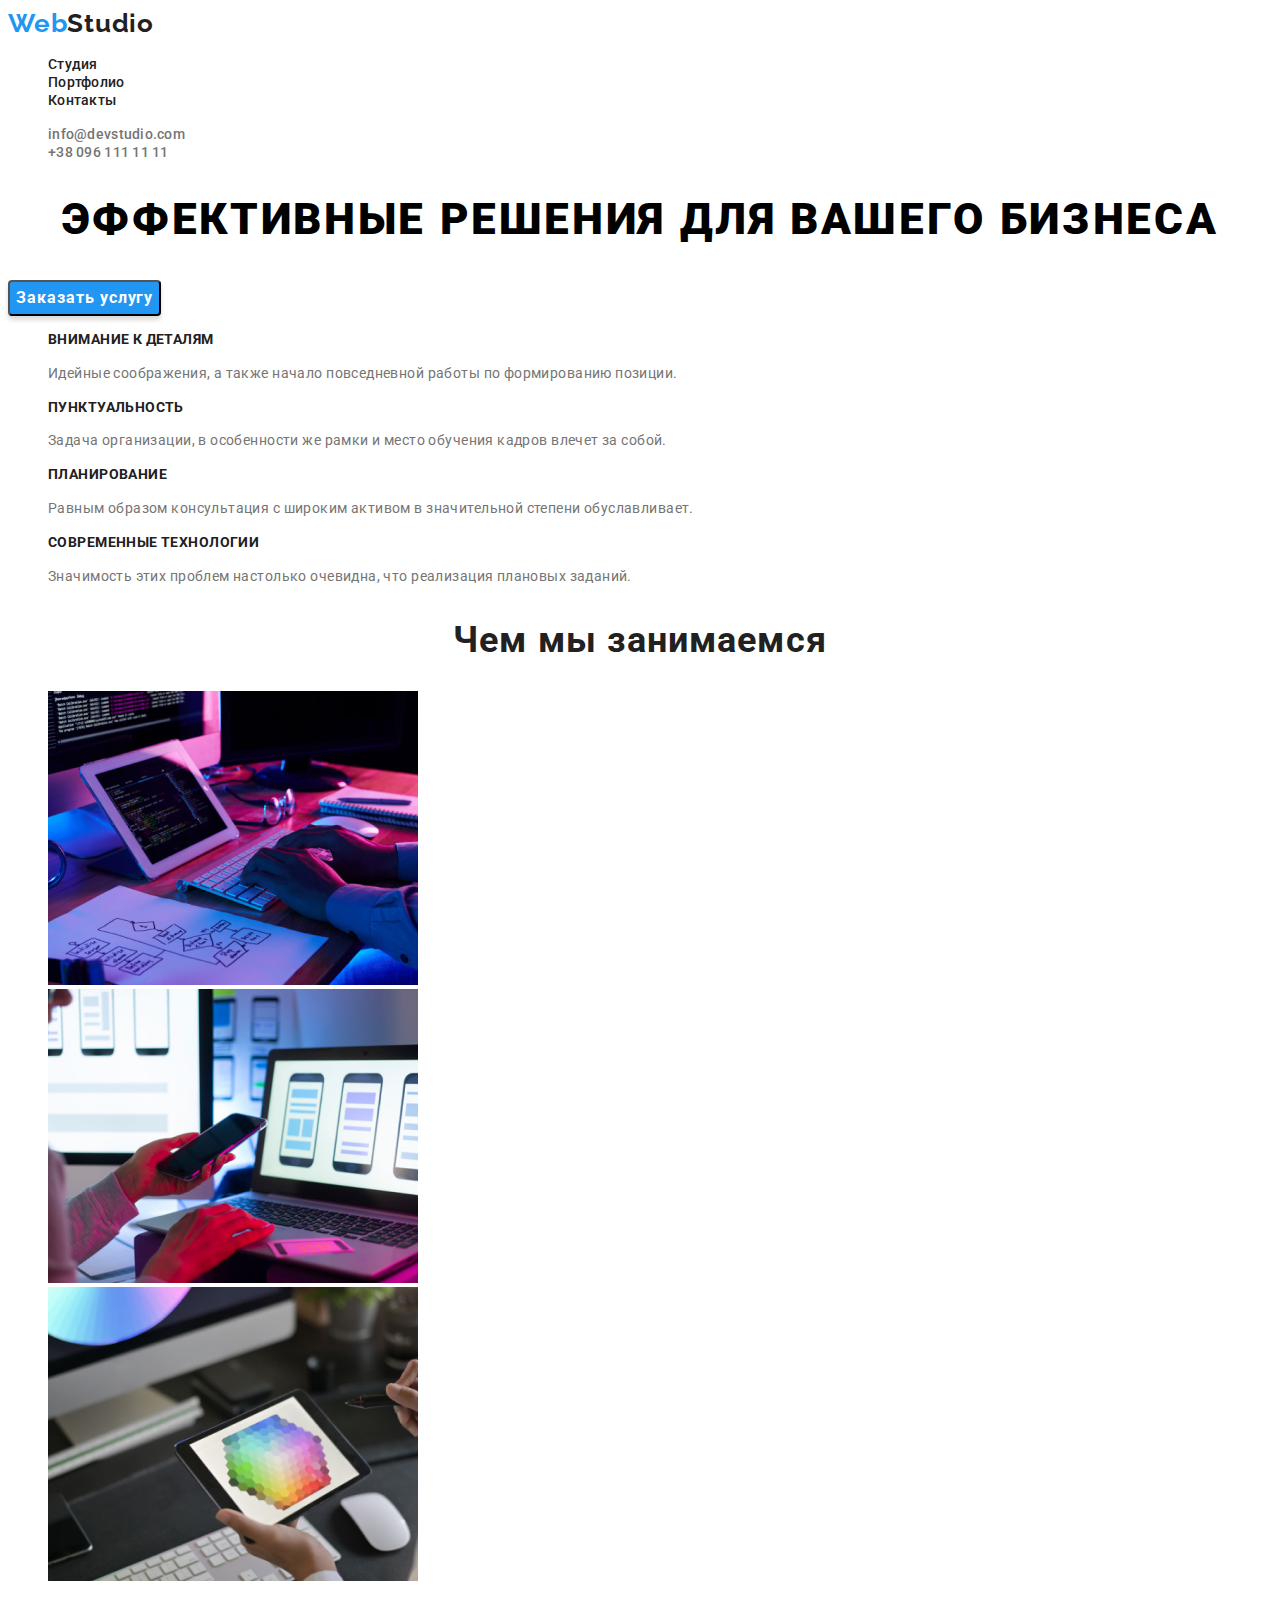
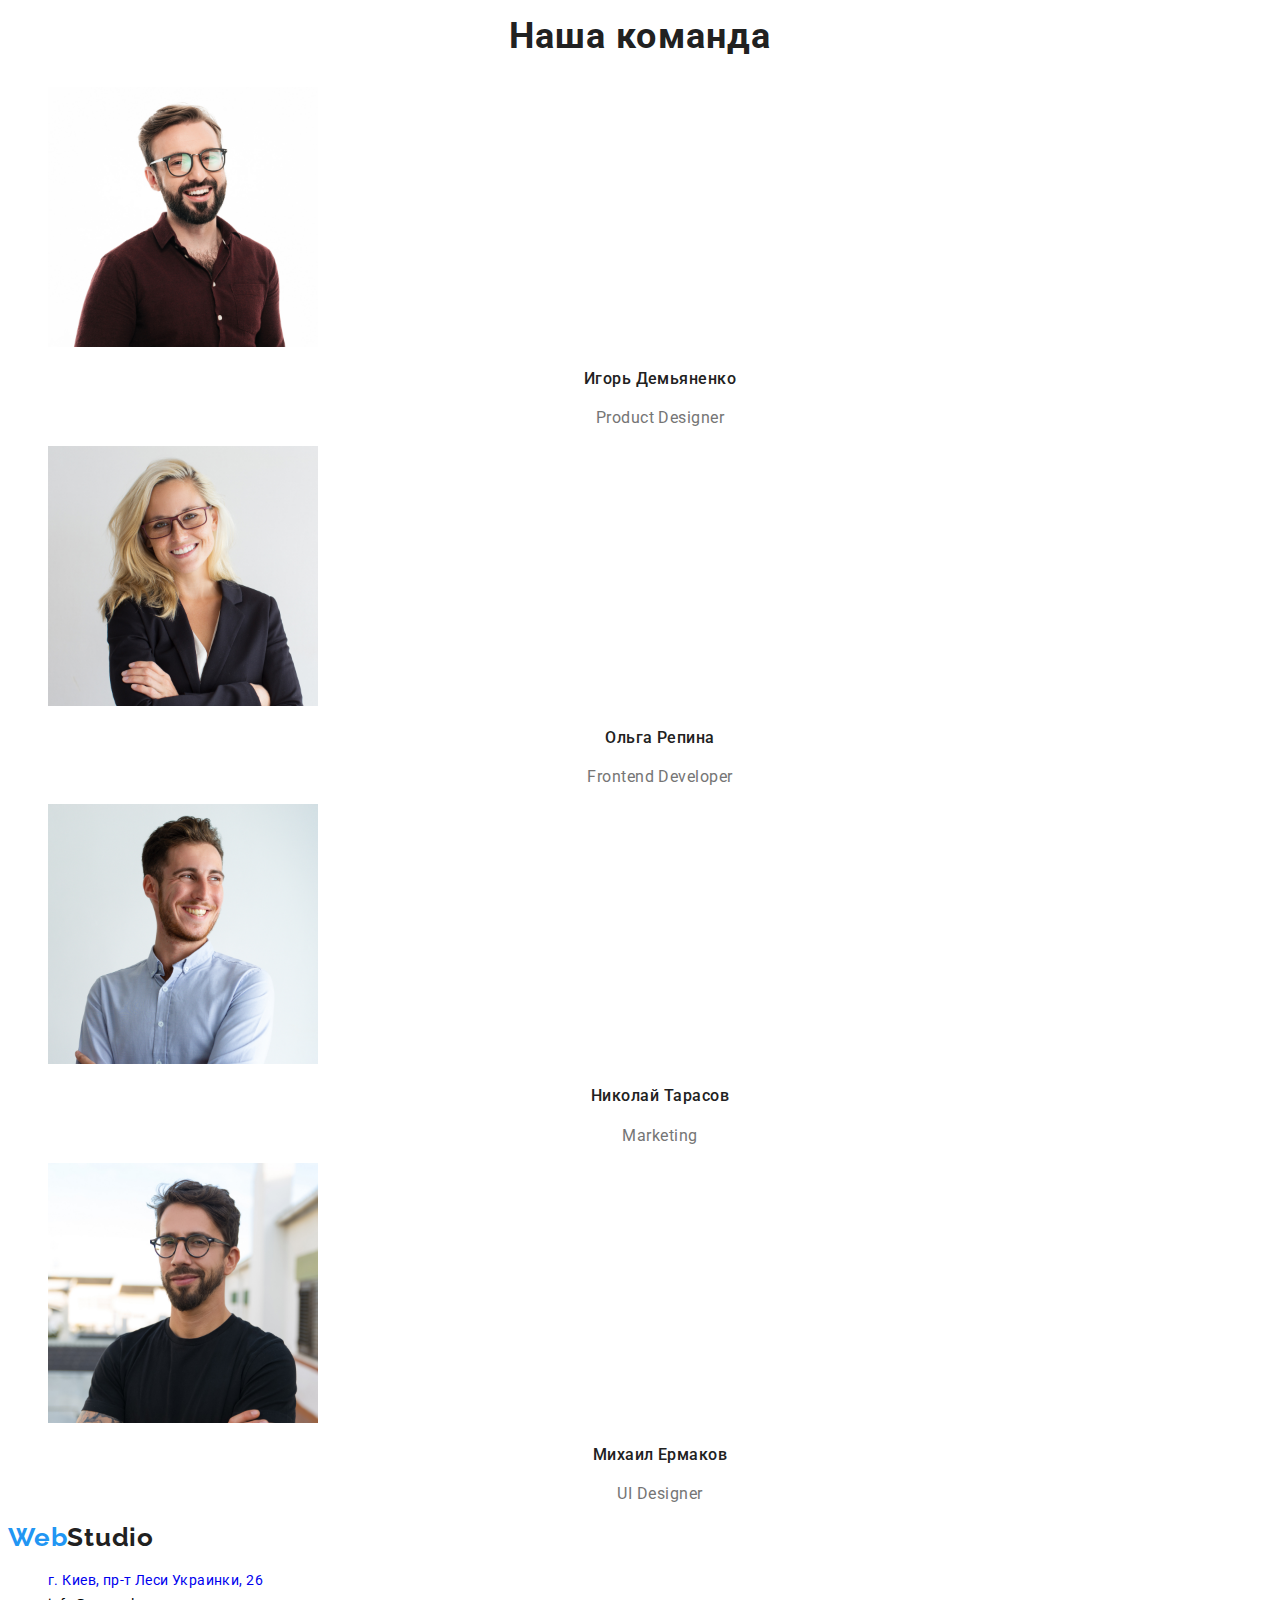
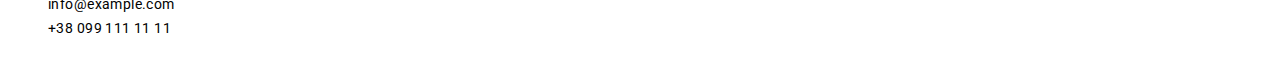
==== commit d4b3e4f9: "пофиксил лого, обернул в секцию список и карточки, добавил шрифт кнопкам" ====
--- a/index.html
+++ b/index.html
@@ -16,8 +16,7 @@
     <header class="header">
         <nav class="nav-list">
             <a href="./index.html">
-                <span class="logo-web">Web</span>
-                <span class="logo-studio">Studio</span>
+                <span class="logo-web">Web</span><span class="logo-studio">Studio</span>
             </a>
             <ul class="nav-list-items">
                 <li><a class="nav-list-link current" href="./index.html">Студия</a></li>
@@ -99,8 +98,7 @@
     <!-- Футер -->
     <footer class="footer">
         <a href="./index.html">
-            <span class="logo-web">Web</span>
-            <span class="logo-studio">Studio</span>
+            <span class="logo-web">Web</span><span class="logo-studio">Studio</span>
         </a>
         <address class="footer-address">
             <ul>
--- a/css/styles.css
+++ b/css/styles.css
@@ -43,8 +43,20 @@
   color: var(--active-color); /* НЕ РОБЕЕЕЕЕЕЕЕЕЕЕЕЕЕЕЕЕЕЕЕЕЕЕЕЕЕЕЕ */
 }
 
+.button-elements {
+  color: var(--accent-color);
+
+  font-family: var(--primary-font);
+  font-style: normal;
+  font-weight: 500;
+  font-size: 16px;
+  line-height: 1.62;
+  text-align: center;
+  letter-spacing: 0.03em;
+}
 .button-elements:hover {
   background-color: var(--active-color);
+  color: var(--secondary-color);
 }
 
 /* ============== COMPONENTS ==============*/
@@ -110,7 +122,10 @@
   align-items: center;
   text-align: center;
   letter-spacing: 0.06em;
-  /*color: var(--secondary-color)*/
+  background-color: var(--active-color);
+  box-shadow: 0px 4px 4px rgba(0, 0, 0, 0.15);
+  border-radius: 4px;
+  color: var(--secondary-color);
 }
 
 /* ============== FEATURE-LIST ==============*/
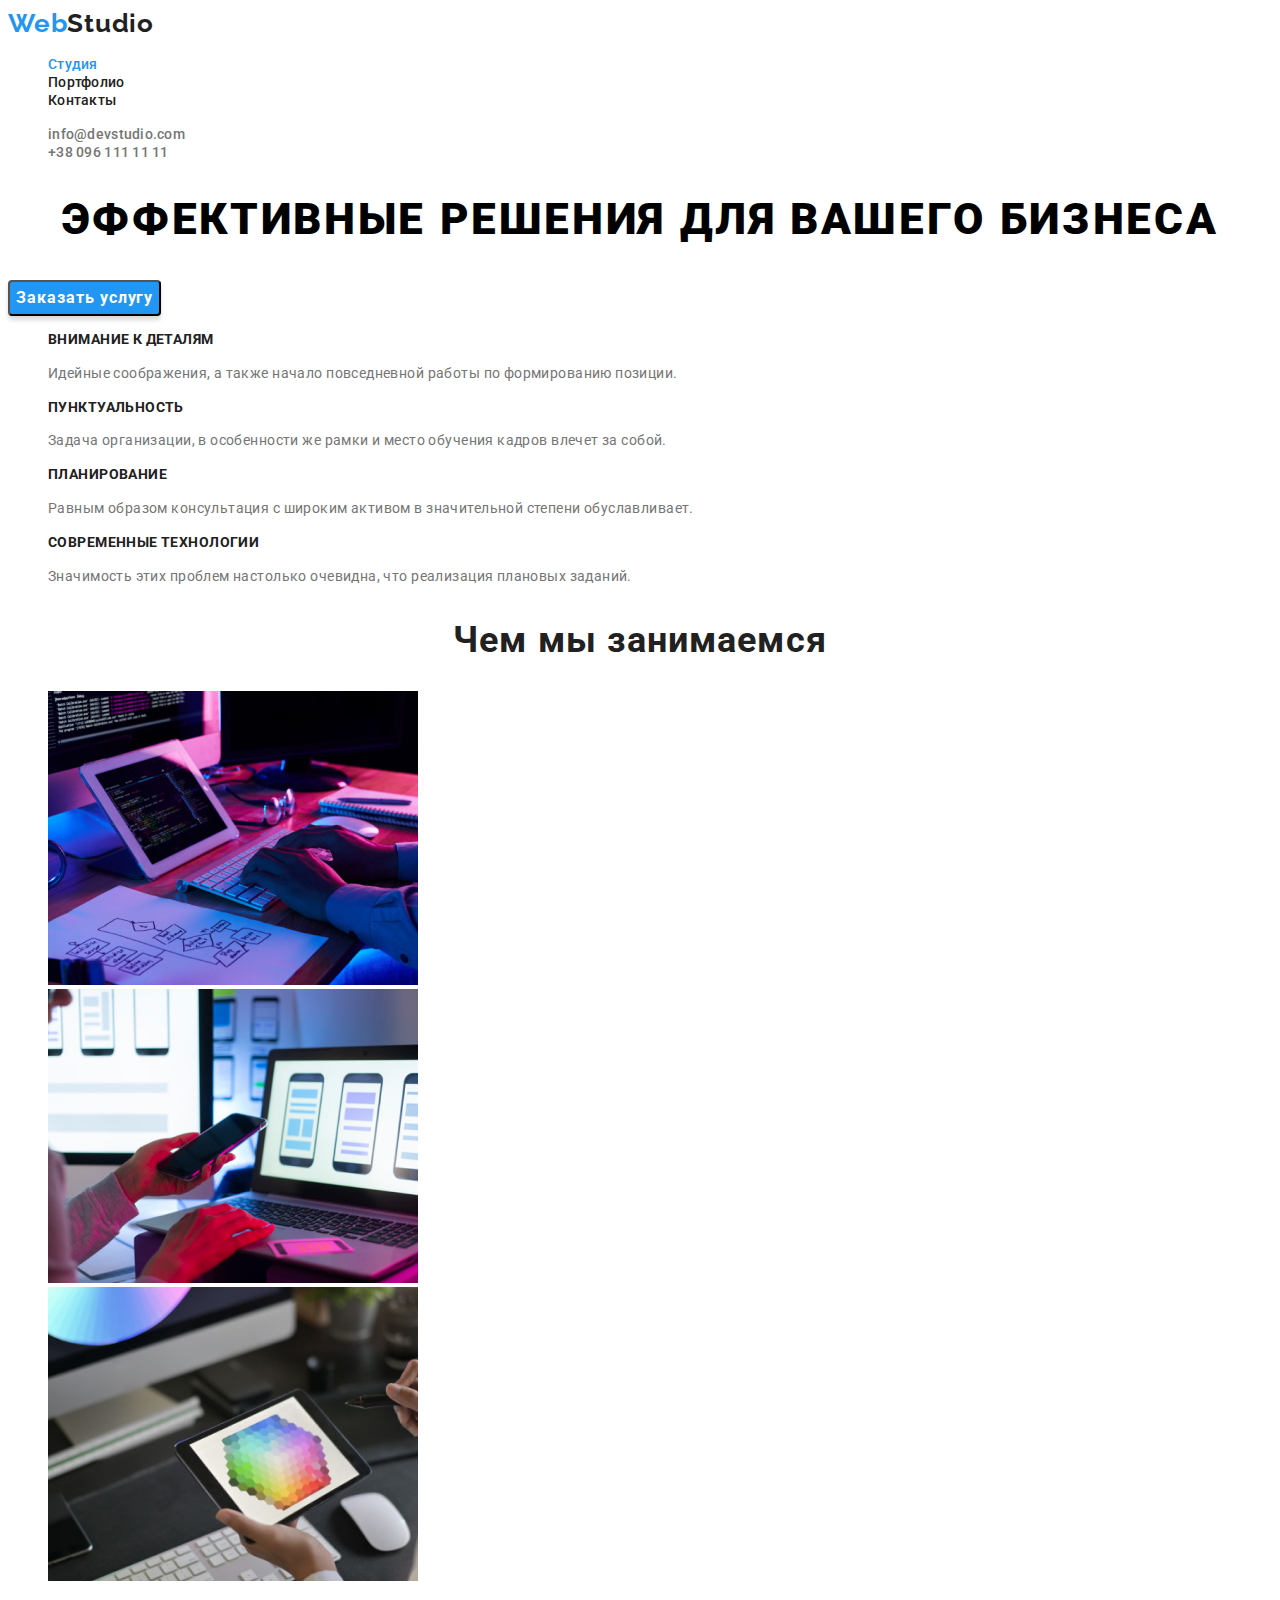
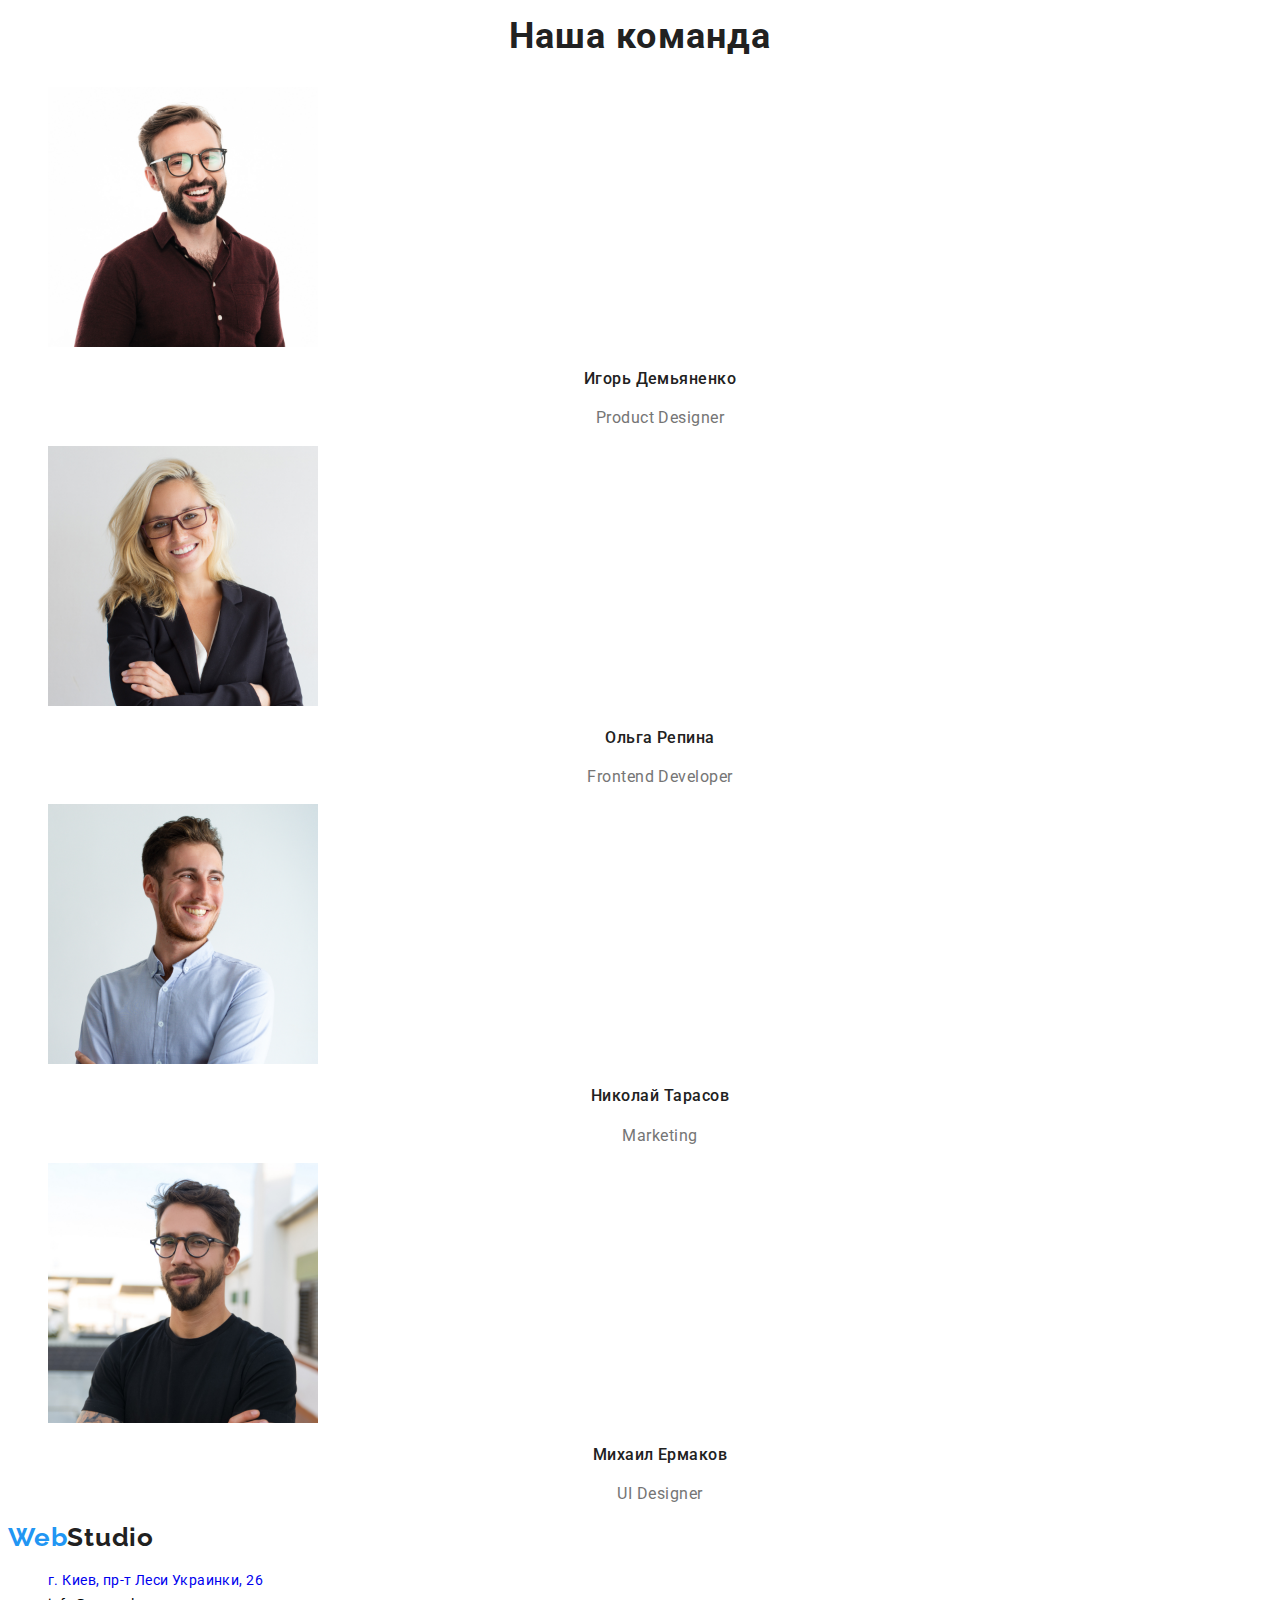
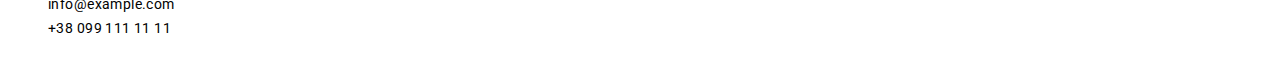
==== commit 43f06454: "доделал :focus, немного поколдовал" ====
--- a/index.html
+++ b/index.html
@@ -19,13 +19,13 @@
                 <span class="logo-web">Web</span><span class="logo-studio">Studio</span>
             </a>
             <ul class="nav-list-items">
-                <li><a class="nav-list-link current" href="./index.html">Студия</a></li>
+                <li><a class="nav-list-link-current" href="./index.html">Студия</a></li>
                 <li><a class="nav-list-link" href="./portfolio.html">Портфолио</a></li>
                 <li><a class="nav-list-link" href="#">Контакты</a></li>
             </ul> 
         </nav>
         <address class="header-address">
-            <ul>
+            <ul class="header-address">
                 <li><a class="header-address-mail" href="mailto:info@devstudio.com">info@devstudio.com</a></li>
                 <li><a class="header-address-tel" href="tel+380961111111">+38 096 111 11 11</a></li>
             </ul>
--- a/css/styles.css
+++ b/css/styles.css
@@ -35,12 +35,26 @@
   list-style-type: none;
 }
 
-.current:hover {
-  color: var(--active-color);
-}
-
-.current:focus {
-  color: var(--active-color); /* НЕ РОБЕЕЕЕЕЕЕЕЕЕЕЕЕЕЕЕЕЕЕЕЕЕЕЕЕЕЕЕ */
+.nav-list-link-current {
+  font-family: var(--primary-font);
+  font-style: normal;
+  font-weight: 500;
+  font-size: 14px;
+  line-height: 1.14;
+  letter-spacing: 0.02em;
+  color: var(--active-color);
+}
+
+.nav-list-link:hover,
+.header-address-mail:hover,
+.header-address-tel:hover {
+  color: var(--active-color);
+}
+
+.nav-list-link:focus,
+.header-address-mail:focus,
+.header-address-tel:focus {
+  color: var(--active-color);
 }
 
 .button-elements {
@@ -55,6 +69,11 @@
   letter-spacing: 0.03em;
 }
 .button-elements:hover {
+  background-color: var(--active-color);
+  color: var(--secondary-color);
+}
+
+.button-elements:focus {
   background-color: var(--active-color);
   color: var(--secondary-color);
 }
